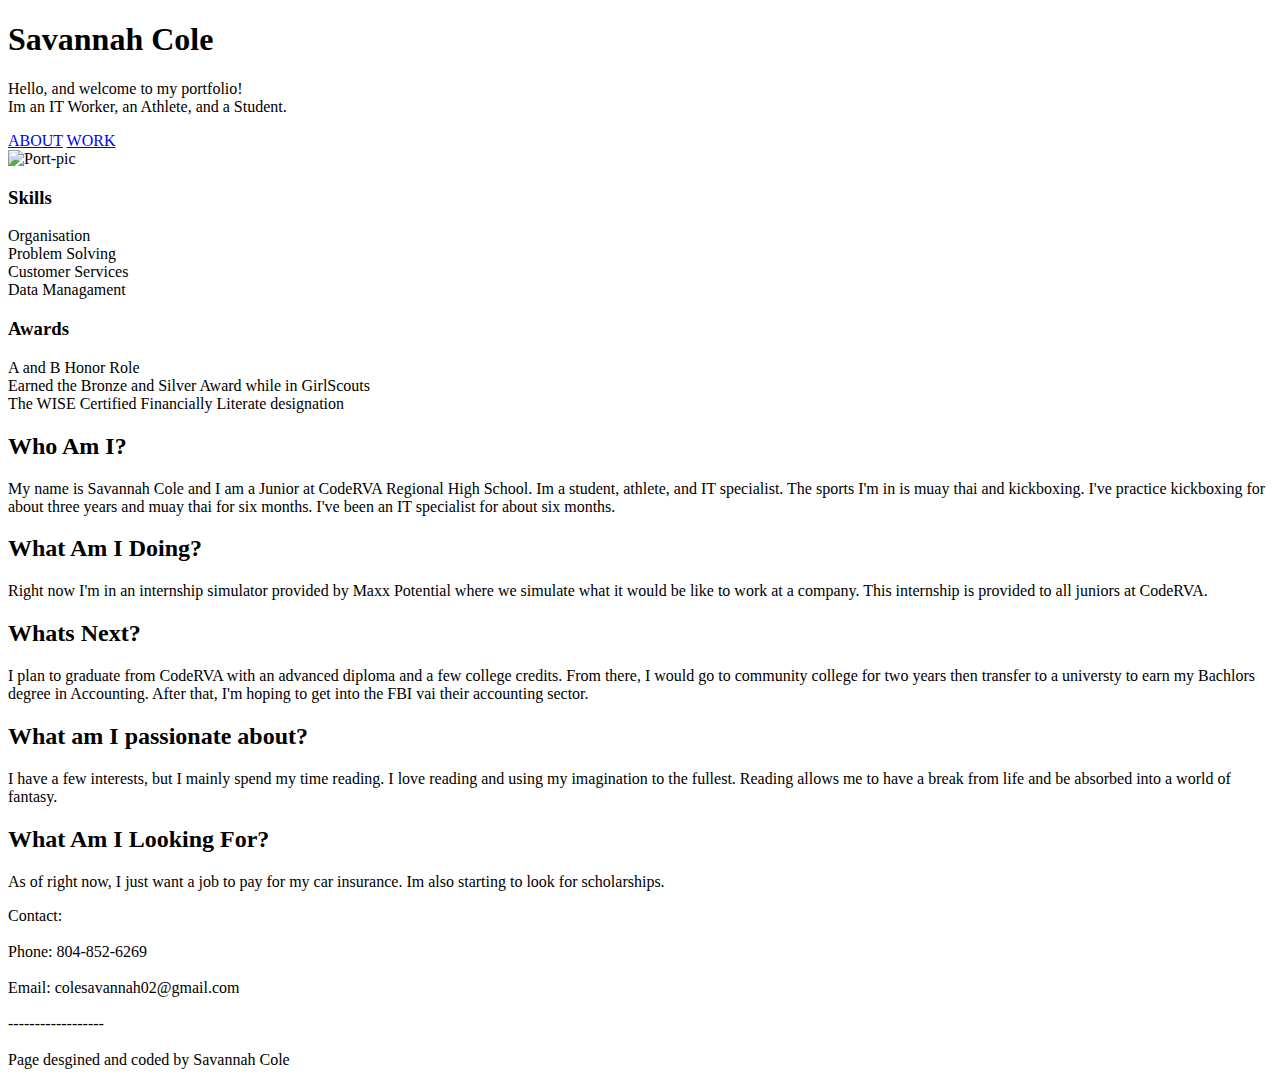
==== Index.html @ f17688b5 "Add files via upload" ====
<!DOCTYPE html>
<html lang="en">
<head>
  <title>Savannah Cole</title>
  <link rel="stylesheet" href="style.css">
  <meta charset="UTF-8">
  <meta name="viewport" content="width=device-width, initial-scale=1">

</head>
<body>

  <div class="header">
    <h1>Savannah Cole</h1>
    <p>Hello, and welcome to my portfolio! <br> Im an IT Worker, an Athlete, and a Student.</p>
  </div>

  <div class="topnav">
    <a href="About.html">ABOUT</a>
    <a href="Work.html">WORK</a>
  </div>


  <div class="row">
    <div class="side">
      <img src="Images/Port-pic.jpg" alt="Port-pic" style="width: 350px; height: 350px;">
      <h3>Skills</h3>
      <p>Organisation<br>Problem Solving<br>Customer Services<br>Data Managament</p>

      <h3>Awards</h3>
      <p>A and B Honor Role <br>Earned the Bronze and Silver Award while in GirlScouts <br>
        The WISE Certified Financially Literate designation</p>

    </div>
    <div class="main">
        <h2>Who Am I?</h2>
        <p>My name is Savannah Cole and I am a Junior at CodeRVA Regional High School. Im a student, athlete, and IT 
          specialist. The sports I'm in is muay thai and kickboxing. I've practice kickboxing for about three years
          and muay thai for six months. I've been an IT specialist for about six months.
        </p>
        <h2>What Am I Doing?</h2>
        <p>Right now I'm in an internship simulator provided by Maxx Potential where we simulate what it would be like to 
          work at a company. This internship is provided to all juniors at CodeRVA.
        </p>
        <h2>Whats Next?</h2>
        <p>I plan to graduate from CodeRVA with an advanced diploma and a few college credits. From there, I would go to 
          community college for two years then transfer to a universty to earn my Bachlors degree in Accounting. After 
          that, I'm hoping to get into the FBI vai their accounting sector.
        </p>
        <h2>What am I passionate about?</h2>
        <p>I have a few interests, but I mainly spend my time reading. I love reading and using my imagination to the 
          fullest. Reading allows me to have a break from life and be absorbed into a world of fantasy.
        </p>
        <h2>What Am I Looking For?</h2>
        <p>As of right now, I just want a job to pay for my car insurance. Im also starting to look for scholarships.</p>
    </div>
  </div> 

  <div class="footer">
    <p>Contact:<br><br>
      Phone: 804-852-6269 <br><br>
      Email: colesavannah02@gmail.com <br><br>
      ------------------<br><br> Page desgined and coded by Savannah Cole
    </p>
  </div>

</body>


</html>
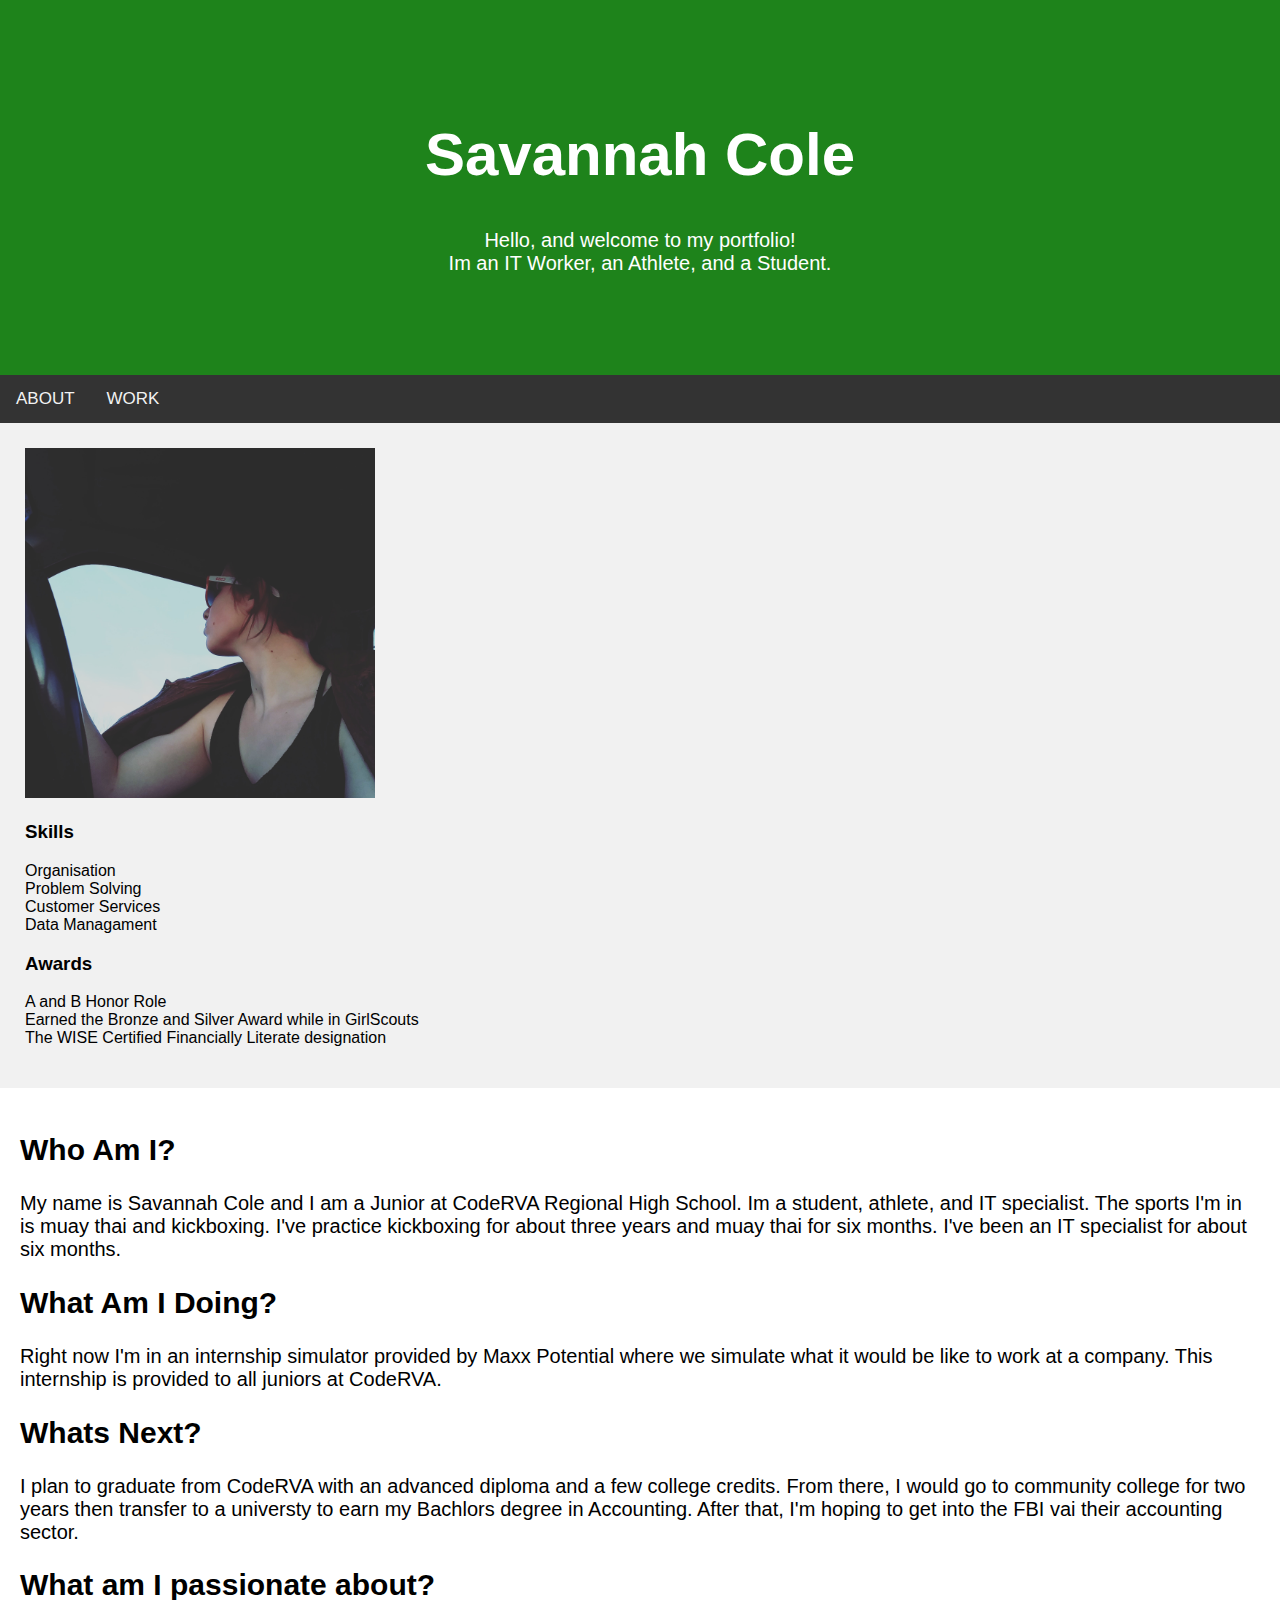
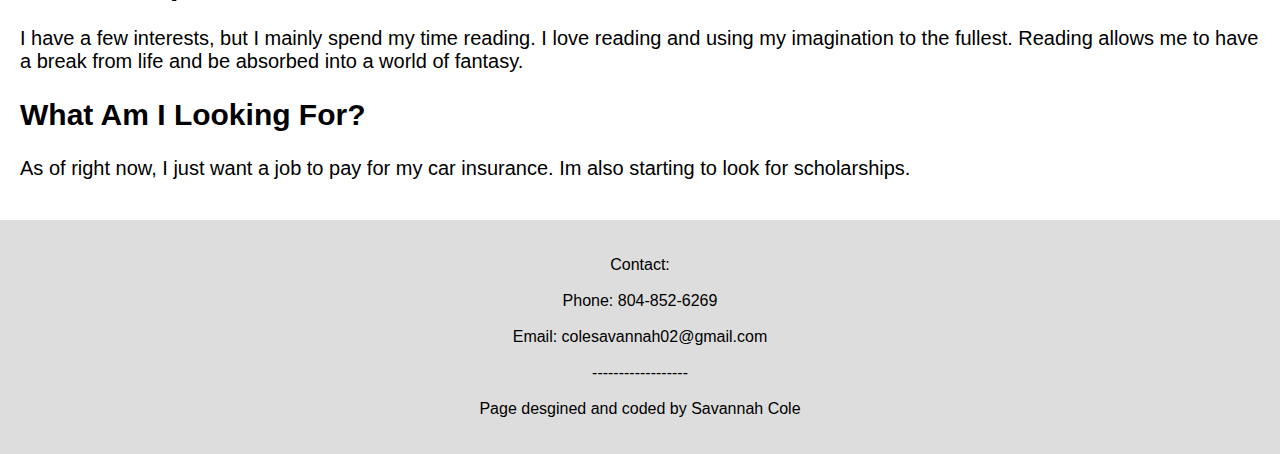
==== commit 6beaf953: "Add files via upload" ====
--- a/Index.html
+++ b/Index.html
@@ -15,7 +15,7 @@
   </div>
 
   <div class="topnav">
-    <a href="About.html">ABOUT</a>
+    <a href="Index.html">ABOUT</a>
     <a href="Work.html">WORK</a>
   </div>
 
--- a/style.css
+++ b/style.css
@@ -0,0 +1,119 @@
+html, body {
+    width: 100%;
+    height: 100%;
+    margin: 0;
+}
+
+body {
+    font-family: Arial, Helvetica, sans-serif;
+}
+  
+.header {
+    padding: 80px; /* some padding */
+    text-align: center; /* center the text */
+    background: #1e831b; /* green background */
+    color: white; /* white text color */
+}
+  
+/* Increase the font size of the <h1> element */
+.header h1 {
+    font-size: 60px;
+}
+  
+.header p {
+    font-size: 20px;
+}
+  
+/*  Add a black background color to the top navigation */ 
+.topnav {
+    background-color: #333;
+    overflow: hidden;
+}
+  
+/* Style the links inside the navigation bar */
+.topnav a {
+    float: left;
+    color: #f2f2f2;
+    text-align: center;
+    padding: 14px 16px;
+    text-decoration: none;
+    font-size: 17px;
+}
+  
+/* Right-aligned link */
+.topnav a.right {
+    float: right; /* Float a link to the right */
+}
+  
+/* Change the color of links on hover */
+.topnav a:hover {
+    background-color: #ddd;
+    color: black;
+}
+  
+/* Add a color to the active/current link */
+.topnav a.active {
+    background-color: #333;
+    color: white;
+}
+  
+/* Ensure proper sizing */
+* {
+    box-sizing: border-box;
+}
+  
+/* Column container */
+.row {
+    display: flex;
+    flex-wrap: wrap;
+}
+  
+/* Create two unequal columns that sits next to each other */
+/* Sidebar/left column */
+.side {
+    flex: 30%; /* Set the width of the sidebar */
+    background-color: #f1f1f1; /* Grey background color */
+    padding: 25px; /* Some padding */
+}
+  
+/* Main column */
+.main {
+    flex: 70%; /* Set the width of the main content */
+    background-color: white; /* White background color */
+    padding: 20px; /* Some padding */
+}
+
+.main h2 {
+    font-size: 30px;
+}
+
+.main p {
+    font-size: 20px;
+}
+
+.main p1 {
+    font-size: 15px;
+}
+
+/* Responsive layout - when the screen is less than 700px wide, make the two columns stack 
+on top of each other instead of next to each other */
+@media screen and (max-width: 700px) {
+    .row {
+      flex-direction: column;
+    }
+}
+  
+/* Responsive layout - when the screen is less than 400px wide, make the navigation 
+links stack on top of each other instead of next to each other */
+@media screen and (max-width: 400px) {
+    .topnav a {
+      float: none;
+      width: 100%;
+    }
+}
+  
+.footer {
+    padding: 20px; /* Some padding */
+    text-align: center; /* Center text*/
+    background: #ddd; /* Grey background */
+}